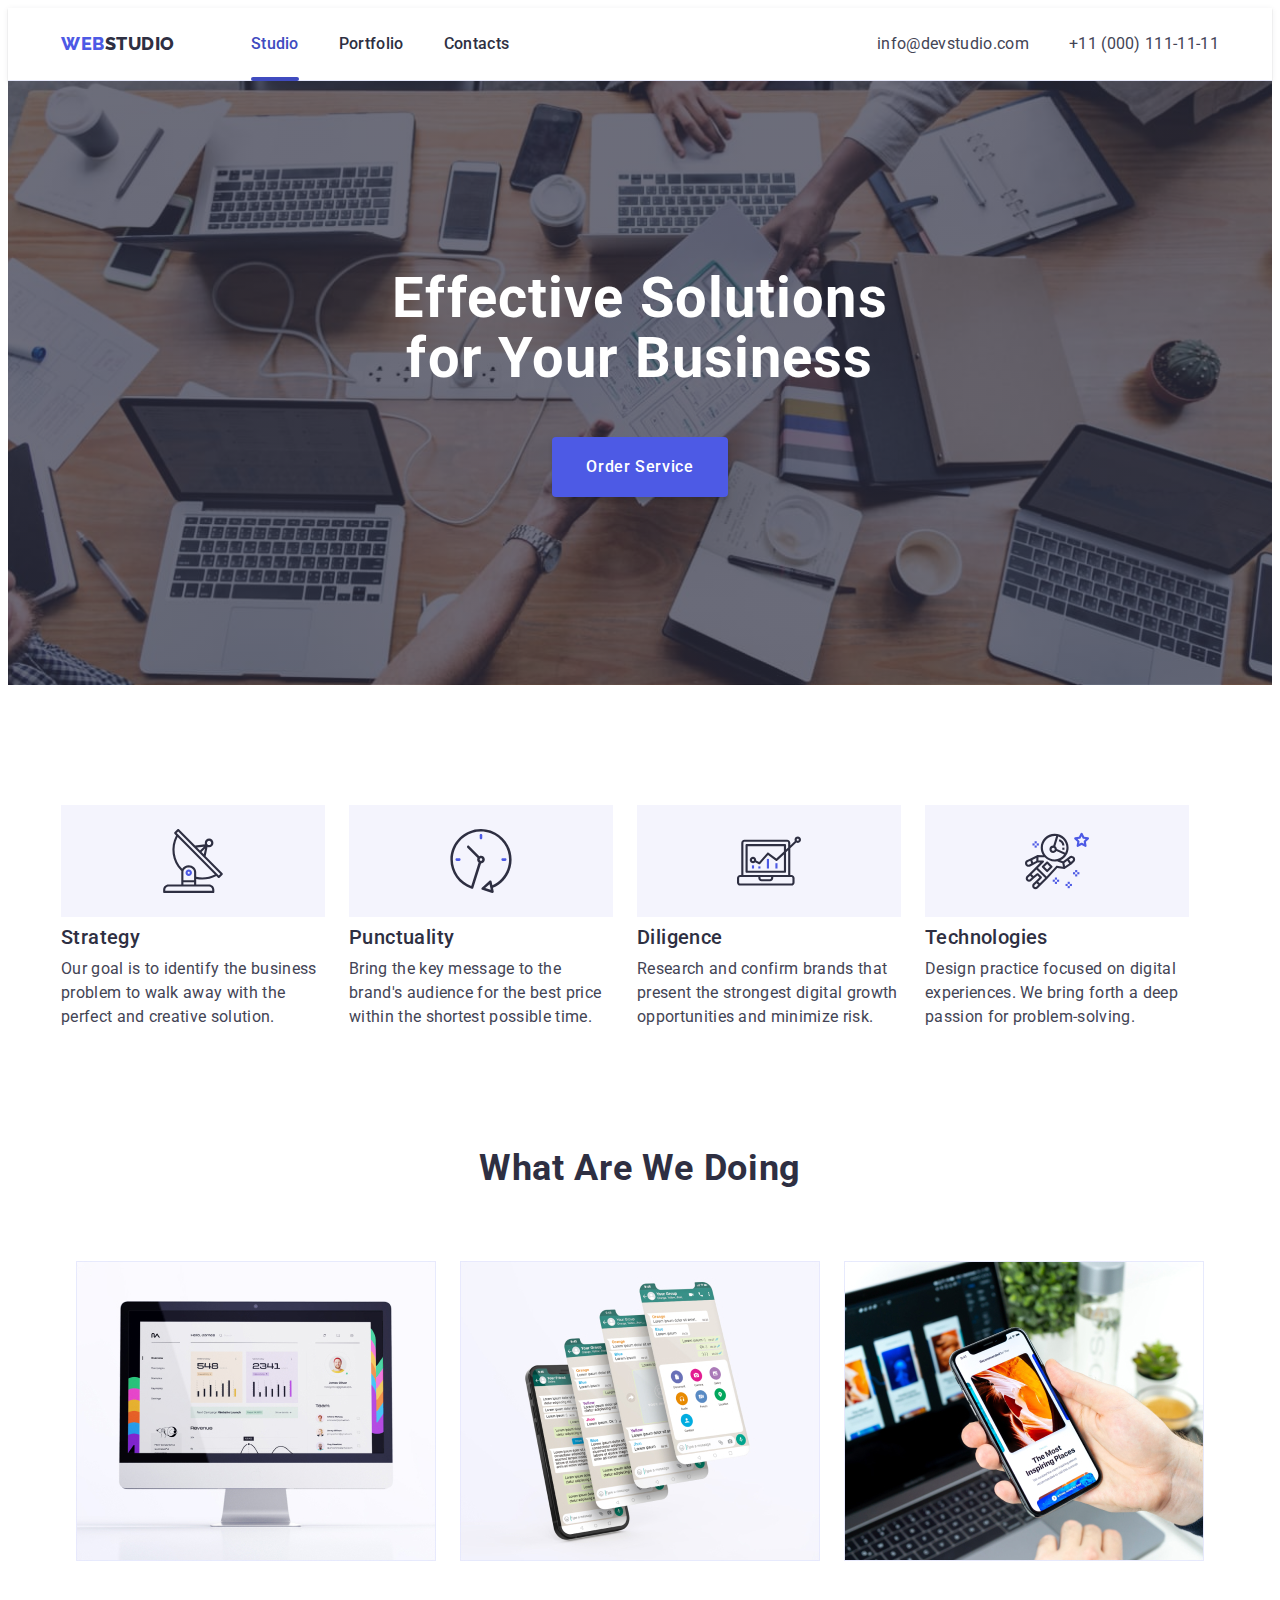
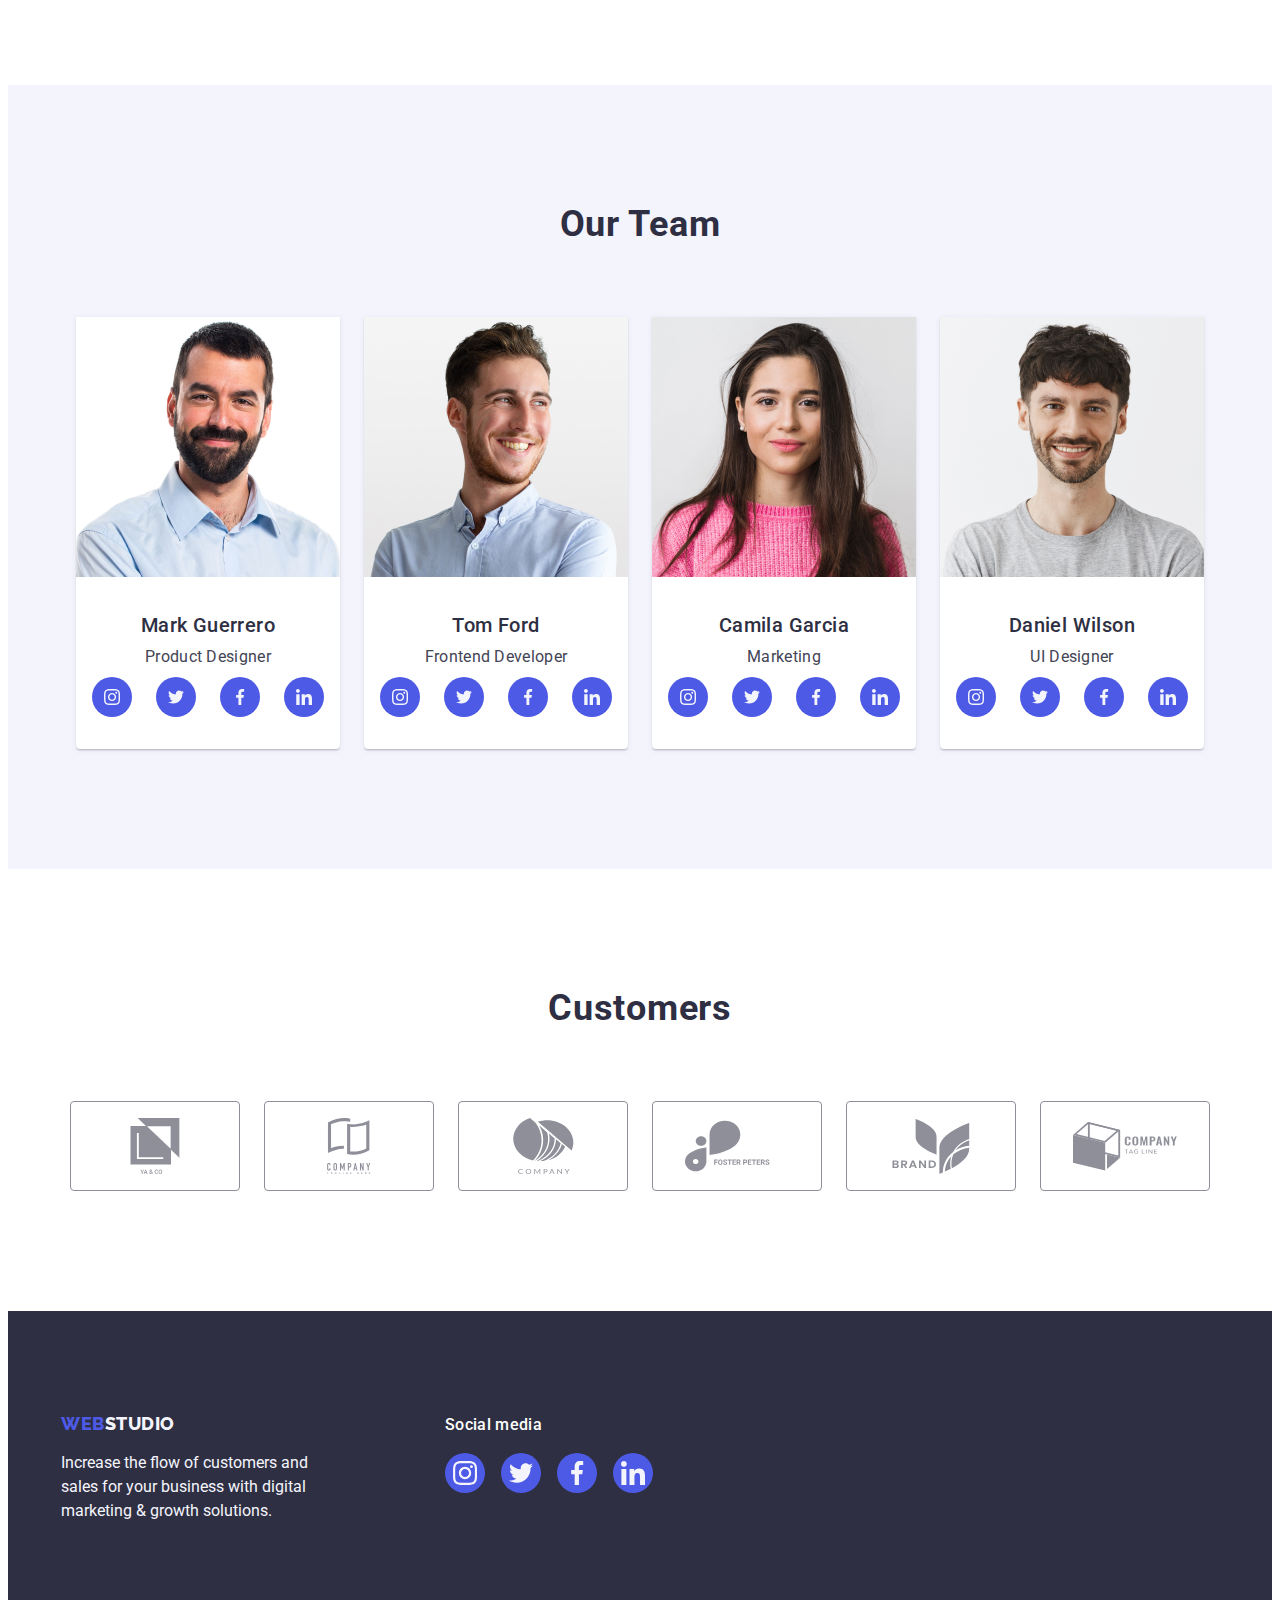
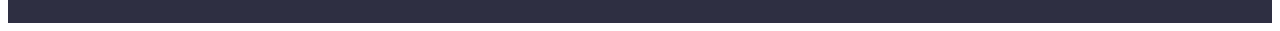
==== index.html @ 3e27b540 "Initial commit" ====
<!DOCTYPE html>
<html lang="en">

<head>
    <meta charset="UTF-8">
    <meta http-equiv="X-UA-Compatible" content="IE=edge">
    <meta name="viewport" content="width=device-width, initial-scale=1.0">
    <title>WebStudio</title>
    <link rel="preconnect" href="https://fonts.googleapis.com">
    <link rel="preconnect" href="https://fonts.gstatic.com" crossorigin>
    <link
        href="https://fonts.googleapis.com/css2?family=Raleway:wght@800&family=Roboto:wght@400;500;700;900&display=swap"
        rel="stylesheet">
    <link rel="stylesheet" href="https://cdnjs.cloudflare.com/ajax/libs/modern-normalize/1.1.0/modern-normalize.min.css"
        integrity="sha512-wpPYUAdjBVSE4KJnH1VR1HeZfpl1ub8YT/NKx4PuQ5NmX2tKuGu6U/JRp5y+Y8XG2tV+wKQpNHVUX03MfMFn9Q=="
        crossorigin="anonymous" referrerpolicy="no-referrer">
    <link rel="stylesheet" href="./css/styles.css">
</head>

<body class="page">
    <header class="header">
        <div class="container">
            <nav class="header-navigation">
                <a class="header-logo-web link" href="./index.html">Web<span
                        class="header-logo-studio link">Studio</span>
                </a>

                <ul class="header-navigation-list list">
                    <li class="header-navigation-item"><a class="header-navigation-link link current"
                            href="./index.html">Studio</a>
                    </li>
                    <li class="header-navigation-item"><a class="header-navigation-link link "
                            href="./portfolio.html">Portfolio</a>
                    </li>
                    <li class="header-navigation-item"><a class="header-navigation-link link " href="">Contacts</a>
                    </li>
                </ul>

                <address class="header-address">
                    <ul class="header-address-list list">
                        <li class="header-address-item item"><a class="header-address-link link"
                                href="mailto:info@devstudio.com">info@devstudio.com</a></li>
                        <li class="header-address-item item"><a class="header-address-link link"
                                href="tel:+110001111111">+11
                                (000)
                                111-11-11</a></li>
                    </ul>
                </address>
            </nav>


        </div>

    </header>
    <main>
        <section class="hero-section">
            <h1 class="hero-section-text">Effective Solutions for Your Business</h1>
            <button class="hero-section-button" type="button" data-modal-open>Order Service</button>
        </section>


        <section class="goals-section">
            <div class="container">
                <h2 class="goals-section-title" hidden>section2</h2>
                <ul class="goals-section-list list">
                    <li class="goals-section-list-item strategy">
                        <h3 class="goals-section-list-title">Strategy</h3>
                        <p class="goals-section-list-text">Our goal is to identify the business
                            problem to walk away with the perfect and creative solution.</p>
                    </li>
                    <li class="goals-section-list-item punctuality">
                        <h3 class="goals-section-list-title">Punctuality</h3>
                        <p class="goals-section-list-text">Bring the key message to the brand's audience for the best
                            price
                            within the shortest
                            possible
                            time.</p>
                    </li>
                    <li class="goals-section-list-item diligence">
                        <h3 class="goals-section-list-title">Diligence</h3>
                        <p class="goals-section-list-text">Research and confirm brands that present the strongest
                            digital
                            growth opportunities and
                            minimize
                            risk.</p>
                    </li>
                    <li class="goals-section-list-item technologies">
                        <h3 class="goals-section-list-title">Technologies</h3>
                        <p class="goals-section-list-text">Design practice focused on digital experiences. We bring
                            forth a
                            deep passion for
                            problem-solving.</p>
                    </li>

                </ul>
            </div>

        </section>


        <section class="examples">
            <div class="container">
                <h2 class="examples-title">What are we doing</h2>
                <ul class="examples-list list">
                    <li class="examples-list-item">
                        <img class="examples-list-img" src="./images/img_1.jpg" alt="monitor" height="300" width="360">
                    </li>
                    <li class="examples-list-item">
                        <img class="examples-list-img" src="./images/img_2.jpg" alt="mobile app" height="300"
                            width="360">
                    </li>
                    <li class="examples-list-item">
                        <img class="examples-list-img" src="./images/img_3.jpg" alt="mobile version" height="300"
                            width="360">
                    </li>
                </ul>
            </div>
        </section>



        <section class="team-section">
            <div class="container">
                <h2 class="team-title">Our Team</h2>
                <ul class="team-list list">
                    <li class="team-list-item">
                        <img class="team-list-item-img" src="./images/img_4.jpg" alt="Mark Guerrero product designer"
                            height="260" width="264" />
                        <h3 class="team-list-item-title">Mark Guerrero</h3>
                        <p class="team-list-item-text">Product Designer</p>
                        <ul class="team-socmedia-list list">
                            <li class="team-socmedia-item">
                                <a class="team-socmedia-link link" href="">
                                    <svg class="team-socmedia-icon" width="16" height="16">
                                        <use href="./images/symbol-defs.svg#icon-instagram-2"></use>
                                    </svg>
                                </a>
                            </li>
                            <li class="team-socmedia-item">
                                <a class="team-socmedia-link link" href="">
                                    <svg class="team-socmedia-icon" width="16" height="16">
                                        <use href="./images/symbol-defs.svg#icon-twitter-1"></use>
                                    </svg>
                                </a>
                            </li>
                            <li class="team-socmedia-item">
                                <a class="team-socmedia-link link" href="">
                                    <svg class="team-socmedia-icon" width="16" height="16">
                                        <use href="./images/symbol-defs.svg#icon-facebook-1"></use>
                                    </svg>
                                </a>
                            </li>
                            <li class="team-socmedia-item">
                                <a class="team-socmedia-link link" href="">
                                    <svg class="team-socmedia-icon" width="16" height="16">
                                        <use href="./images/symbol-defs.svg#icon-linkedin-1"></use>
                                    </svg>
                                </a>
                            </li>
                        </ul>
                    </li>

                    <li class="team-list-item">
                        <img class="team-list-item-img" src="./images/img_5.jpg" alt="Tom Ford Frontend Developer"
                            height="260" width="264" />
                        <h3 class="team-list-item-title">Tom Ford</h3>
                        <p class="team-list-item-text">Frontend Developer</p>
                        <ul class="team-socmedia-list list">
                            <li class="team-socmedia-item">
                                <a class="team-socmedia-link link" href="">
                                    <svg class="team-socmedia-icon" width="16" height="16">
                                        <use href="./images/symbol-defs.svg#icon-instagram-2"></use>
                                    </svg>
                                </a>
                            </li>
                            <li class="team-socmedia-item">
                                <a class="team-socmedia-link link" href="">
                                    <svg class="team-socmedia-icon" width="16" height="16">
                                        <use href="./images/symbol-defs.svg#icon-twitter-1"></use>
                                    </svg>
                                </a>
                            </li>
                            <li class="team-socmedia-item">
                                <a class="team-socmedia-link link" href="">
                                    <svg class="team-socmedia-icon" width="16" height="16">
                                        <use href="./images/symbol-defs.svg#icon-facebook-1"></use>
                                    </svg>
                                </a>
                            </li>
                            <li class="team-socmedia-item">
                                <a class="team-socmedia-link link" href="">
                                    <svg class="team-socmedia-icon" width="16" height="16">
                                        <use href="./images/symbol-defs.svg#icon-linkedin-1"></use>
                                    </svg>
                                </a>
                            </li>
                        </ul>
                    </li>

                    <li class="team-list-item">
                        <img class="team-list-item-img" src="./images/img_6.jpg" alt="Camila Garcia Marketing"
                            height="260" width="264" />
                        <h3 class="team-list-item-title">Camila Garcia</h3>
                        <p class="team-list-item-text">Marketing</p>
                        <ul class="team-socmedia-list list">
                            <li class="team-socmedia-item">
                                <a class="team-socmedia-link link" href="">
                                    <svg class="team-socmedia-icon" width="16" height="16">
                                        <use href="./images/symbol-defs.svg#icon-instagram-2"></use>
                                    </svg>
                                </a>
                            </li>
                            <li class="team-socmedia-item">
                                <a class="team-socmedia-link link" href="">
                                    <svg class="team-socmedia-icon" width="16" height="16">
                                        <use href="./images/symbol-defs.svg#icon-twitter-1"></use>
                                    </svg>
                                </a>
                            </li>
                            <li class="team-socmedia-item">
                                <a class="team-socmedia-link link" href="">
                                    <svg class="team-socmedia-icon" width="16" height="16">
                                        <use href="./images/symbol-defs.svg#icon-facebook-1"></use>
                                    </svg>
                                </a>
                            </li>
                            <li class="team-socmedia-item">
                                <a class="team-socmedia-link link" href="">
                                    <svg class="team-socmedia-icon" width="16" height="16">
                                        <use href="./images/symbol-defs.svg#icon-linkedin-1"></use>
                                    </svg>
                                </a>
                            </li>
                        </ul>
                    </li>

                    <li class="team-list-item">
                        <img class="team-list-item-img" src="./images/img_7.jpg" alt="Daniel Wilson UI Designer"
                            height="260" width="264" />
                        <h3 class="team-list-item-title">Daniel Wilson</h3>
                        <p class="team-list-item-text">UI Designer</p>
                        <ul class="team-socmedia-list list">
                            <li class="team-socmedia-item">
                                <a class="team-socmedia-link link" href="">
                                    <svg class="team-socmedia-icon" width="16" height="16">
                                        <use href="./images/symbol-defs.svg#icon-instagram-2"></use>
                                    </svg>
                                </a>
                            </li>
                            <li class="team-socmedia-item">
                                <a class="team-socmedia-link link" href="">
                                    <svg class="team-socmedia-icon" width="16" height="16">
                                        <use href="./images/symbol-defs.svg#icon-twitter-1"></use>
                                    </svg>
                                </a>
                            </li>
                            <li class="team-socmedia-item">
                                <a class="team-socmedia-link link" href="">
                                    <svg class="team-socmedia-icon" width="16" height="16">
                                        <use href="./images/symbol-defs.svg#icon-facebook-1"></use>
                                    </svg>
                                </a>
                            </li>
                            <li class="team-socmedia-item">
                                <a class="team-socmedia-link link" href="">
                                    <svg class="team-socmedia-icon" width="16" height="16">
                                        <use href="./images/symbol-defs.svg#icon-linkedin-1"></use>
                                    </svg>
                                </a>
                            </li>
                        </ul>
                    </li>
                </ul>
            </div>
        </section>
        <section class="customers">
            <div class="container customer-box">
                <h2 class="customers-title">Customers</h2>
                <ul class="customer-list list">
                    <li class="customers-item">
                        <a class="customers-link" href="">
                            <svg class="customers-icon">
                                <use href="./images/company-symbol-defs.svg#icon-comp-1"></use>
                            </svg>
                        </a>
                    </li>
                    <li>
                        <a class="customers-link" href="">
                            <svg class="customers-icon">
                                <use href="./images/company-symbol-defs.svg#icon-comp-2"></use>
                            </svg>
                        </a>
                    </li>
                    <li>
                        <a class="customers-link" href="">
                            <svg class="customers-icon">
                                <use href="./images/company-symbol-defs.svg#icon-comp-3"></use>
                            </svg>
                        </a>
                    </li>
                    <li>
                        <a class="customers-link" href="">
                            <svg class="customers-icon">
                                <use href="./images/company-symbol-defs.svg#icon-comp-4"></use>
                            </svg>
                        </a>
                    </li>
                    <li>
                        <a class="customers-link" href="">
                            <svg class="customers-icon">
                                <use href="./images/company-symbol-defs.svg#icon-comp-5"></use>
                            </svg>
                        </a>
                    </li>
                    <li>
                        <a class="customers-link" href="">
                            <svg class="customers-icon">
                                <use href="./images/company-symbol-defs.svg#icon-comp-6"></use>
                            </svg>
                        </a>
                    </li>
                </ul>
            </div>

        </section>

    </main>
    <footer class="footer">
        <div class="container footer-container">
            <div class="footer-contacts-wrapper">
                <a class="footer-logo-web link" href="./index.html">Web<span
                        class="footer-logo-studio link">Studio</span>
                </a>
                <p class="footer-text">Increase the flow of customers and sales for your business with digital marketing
                    &
                    growth solutions.</p>
            </div>

            <div class="footer-social">
                <p class="footer-contacts-title">Social media</p>
                <ul class="footer-contacts-list list">
                    <li class="footer-contacts-list-item">
                        <a class="footer-link" href="">
                            <svg class="footer-button-icon" width="24" height="24">
                                <use href="./images/symbol-defs.svg#icon-instagram-2"></use>
                            </svg>
                        </a>
                    </li>
                    <li class="footer-contacts-list-item">
                        <a class="footer-link" href="">
                            <svg class="footer-button-icon" width="24" height="24">
                                <use href="./images/symbol-defs.svg#icon-twitter-1"></use>
                            </svg>
                        </a>
                    </li>
                    <li class="footer-contacts-list-item">
                        <a class="footer-link" href="">
                            <svg class="footer-button-icon" width="24" height="24">
                                <use href="./images/symbol-defs.svg#icon-facebook-1"></use>
                            </svg>
                        </a>
                    </li>
                    <li class="footer-contacts-list-item">
                        <a class="footer-link" href="">
                            <svg class="footer-button-icon" width="24" height="24">
                                <use href="./images/symbol-defs.svg#icon-linkedin-1"></use>
                            </svg>
                        </a>
                    </li>
                </ul>
            </div>
        </div>

    </footer>
    <div class="backdrop is-hidden" data-modal>
        <div class="modal modal-hidden">
            <button class="button-close-window" type="button" data-modal-close>
                <svg width="24" height="24">
                    <use href="./images/close-symbol-icon-defs.svg#icon-Vector"></use>
                </svg>
            </button>
            <script src="./js/modal.js"></script>
</body>

</html>
---- css/styles.css ----
/* main text color #2E2F42*/
  /* secondary color #434455*/
  /* accent #F4F4FD*/
  /* secondary accent #FFFFFF */
  /* backgroung main #FFFFFF*/
  /* background  hero #2E2F42*/
  /* background team #F4F4FD */

  :root {
      --primary-text-color: #2E2F42;
      --title-text-color: #434455;
      --main-accent-color: #4D5AE5;
      --accent-color: #F4F4FD;
      --main-buton-color: #404BBF;
      --secondary-accent-color: #FFFFFF;
      --backgroung-main-color: #FFFFFF;
      --background-hero-color: #2E2F42;
      --background-team-color: #F4F4FD;
      --backgroung-button-color: #404BBF;
      --border-button-color: #E7E9FC;
  }


  /* Body */
  body {
      background-color: var(--backgroung-main-color);
      color: var(--title-text-color);

      font-family: 'Roboto', sans-serif;

  }

  .img {
      display: block;
      width: 100%;
      height: auto;
  }

  h1,
  h2,
  h3,
  h4,
  h5,
  h6,
  p {
      margin-top: 0;
      margin-bottom: 0;
  }

  .list {
      list-style: none;
      padding-left: 0;
      margin: 0;

  }

  .link {
      text-decoration: none;
  }

  .img {
      display: block;
      max-width: 100%;
      height: auto;


  }

  /* List tag */
  .list {
      list-style: none;
      text-decoration: none
  }



  /* Link tag */
  .link {}

  /* Header */
  .header {
      border-bottom: 1px solid #E7E9FC;
      box-shadow: 0px 2px 1px rgba(46, 47, 66, 0.08),
          0px 1px 1px rgba(46, 47, 66, 0.16), 0px 1px 6px rgba(46, 47, 66, 0.08);

  }

  .container {
      width: 1158px;
      margin-left: auto;
      margin-right: auto;
      padding-left: 15px;
      padding-right: 15px;


  }




  .header-navigation {
      display: flex;
      align-items: center;
  }

  .header-logo-web {
      color: var(--main-accent-color);

      font-family: 'Raleway', sans-serif;
      font-weight: 800;
      font-size: 18px;
      line-height: 1.17;
      letter-spacing: 0.03em;
      text-transform: uppercase
  }

  .header-logo-studio {
      color: var(--primary-text-color);


  }

  .header-navigation-link {
      color: var(--primary-text-color);


      font-weight: 500;
      font-size: 16px;
      line-height: 1.5;
      letter-spacing: 0.02em;
      display: block;
      padding-top: 24px;
      padding-bottom: 24px;
      transition: color 250ms cubic-bezier(0.4, 0, 0.2, 1);
  }

  .header-navigation-list {
      color: var(--primary-text-color);
      margin-top: 0;
      margin-bottom: 0;
      display: flex;
      margin-left: 76px;
      padding-left: 0;

  }

  .header-navigation-link:hover {
      color: var(--main-buton-color);


  }

  .header-navigation-link .link.current {
      color: var(--current-buton-color);

  }

  .header-navigation-link:focus {
      color: var(--main-buton-color);

  }

  .header-navigation-item {
      margin-right: 40px;
      display: block;

  }

  .visually-hidden {
      position: absolute;
      width: 1px;
      height: 1px;
      margin: -1px;
      border: 0;
      padding: 0;

      white-space: nowrap;
      clip-path: inset(100%);
      clip: rect(0 0 0 0);
      overflow: hidden;
  }

  .current {
      color: var(--main-buton-color);
      position: relative;
  }

  .current::after {
      content: "";
      display: block;
      width: 100%;
      height: 4px;
      border-radius: 2px;
      background-color: var(--main-buton-color);
      position: absolute;
      bottom: -1px;
  }


  .container .header-navigation {
      display: flex;
  }

  .header-navigation-item:last-child {
      margin-right: 0;
  }


  .header-address {
      font-style: normal;
      margin-left: auto;
  }

  .header-address-list {
      padding: 0;
      margin: 0;
      display: flex;
      margin-left: auto;

  }

  .header-address-item {}

  .header-address-list .item+.item {
      margin-left: 40px;

  }

  .header-address-link {
      color: var(--title-text-color);

      font-size: 16px;
      line-height: 1.5;
      font-style: normal;
      letter-spacing: 0.02em;
      padding-bottom: 24px;
      padding-top: 24px;
      display: block;
      transition: color 250ms cubic-bezier(0.4, 0, 0.2, 1);
  }

  .header-address-link:hover {
      color: var(--backgroung-button-color);

  }


  .header-address-link:focus {
      color: var(--backgroung-button-color);

  }

  /* Main 1*/
  .hero-section {
      background-color: var(--background-hero-color);
      text-align: center;

      display: block;

      padding-top: 188px;
      padding-bottom: 188px;

      max-width: 1440px;

      margin-left: auto;
      margin-right: auto;
      background-image: linear-gradient(to right,
              rgba(46, 47, 66, 0.7),
              rgba(46, 47, 66, 0.7)),
          url(../images/people-office\ 1\ \(1\).jpg);
      background-repeat: no-repeat;
      background-size: cover;
      background-position: center;












  }

  .hero-section-text {
      color: var(--secondary-accent-color);

      font-weight: 700;
      font-size: 56px;
      line-height: 1.07;
      text-align: center;
      letter-spacing: 0.02em;
      max-width: 496px;
      margin: 0 auto;





  }

  .hero-section-button {
      color: var(--secondary-accent-color);
      background-color: var(--main-accent-color);

      font-family: "Roboto", sans-serif;
      font-weight: 500;
      font-size: 16px;
      line-height: 1.5;
      letter-spacing: 0.04em;
      cursor: pointer;
      padding: 16px 32px;
      text-align: center;
      border-radius: 4px;
      border-color: transparent;
      margin-top: 48px;
      box-shadow: 0px 4px 4px rgba(0, 0, 0, 0.15);
      transition: background-color 250ms cubic-bezier(0.4, 0, 0.2, 1);




  }



  .hero-section-button:hover {
      color: var(--secondary-accent-color);
      background-color: var(--backgroung-button-color)
  }

  .hero-section-button:focus {
      color: var(--secondary-accent-color);
      background-color: var(--backgroung-button-color)
  }

  /*modal*/
  .backdrop {
      position: fixed;
      top: 0;
      left: 0;
      width: 100%;
      height: 100%;
      opacity: 1;
      background-color: rgba(46, 47, 66, 0.4);
      transition: opacity 250ms cubic-bezier(0.4, 0, 0.2, 1),
          visibility 250ms cubic-bezier(0.4, 0, 0.2, 1);
  }

  .backdrop.is-hidden {
      opacity: 0;
      pointer-events: none;
      visibility: hidden;
  }

  .modal {
      position: absolute;
      top: 50%;
      left: 50%;
      transform: translate(-50%, -50%);
      width: 408px;
      height: 576px;
      background-color: #fcfcfc;
      box-shadow: 0px 1px 1px rgba(0, 0, 0, 0.14), 0px 1px 3px rgba(0, 0, 0, 0.12),
          0px 2px 1px rgba(0, 0, 0, 0.2);
      border-radius: 4px;
      transition: opacity 250ms cubic-bezier(0.4, 0, 0.2, 1),
          visibility 250ms cubic-bezier(0.4, 0, 0.2, 1);
  }

  .button-close-window {
      position: absolute;
      top: 24px;
      right: 24px;
      display: flex;
      justify-content: center;
      align-items: center;
      width: 24px;
      height: 24px;
      background-color: var(--border-button-color);
      border: 1px solid rgba(0, 0, 0, 0.1);
      border-radius: 50%;
      transition: background-color 250ms cubic-bezier(0.4, 0, 0.2, 1),
          fill 250ms cubic-bezier(0.4, 0, 0.2, 1);
      cursor: pointer;
  }

  .button-close-window:hover {
      fill: var(--secondary-accent-color);
      background-color: var(--backgroung-button-color);
  }





  /* Main 2 */
  .goals-section {
      padding-top: 120px;
      padding-bottom: 120px;
  }

  .goals-section-title {
      margin-top: 0;
  }

  .goals-section-list {
      margin-top: 0;
      padding-left: 0;
      display: flex;
      margin-bottom: 0;
  }

  .goals-section-list-item {
      margin-right: 24px;
  }

  .goals-section-list-item::before {
      display: block;
      height: 112px;
      background-color: var(--accent-color);
      content: "";

      background-repeat: no-repeat;
      background-position: center;
      margin-bottom: 8px;
  }

  .goals-section-list-item.strategy::before {
      background-image: url(../images/Group\ \(4\).svg);


  }

  .goals-section-list-item.punctuality::before {
      background-image: url(../images/clock\ 1.svg);


  }

  .goals-section-list-item.diligence::before {
      background-image: url(../images/diagram\ 1.svg);


  }

  .goals-section-list-item.technologies::before {
      background-image: url(../images/astronaut\ 1.svg);


  }

  .goals-section-list-item:last-child {
      margin-right: 0;
  }

  .goals-section-list-title {
      color: var(--primary-text-color);

      font-weight: 500;
      font-size: 20px;
      line-height: 1.2;
      letter-spacing: 0.02em;


  }

  .goals-section-list-text {
      color: var(--title-text-color);

      font-size: 16px;
      line-height: 1.5;
      letter-spacing: 0.02em;
      margin-top: 8px;
      width: 264px;



  }

  .goals-section-list-text:last-child {
      margin-right: 0;
  }

  /* Main 3 */
  .examples {

      padding-bottom: 120px;
  }

  .examples-title {
      color: var(--primary-text-color);

      font-weight: 700;
      font-size: 36px;
      line-height: 1.11;
      text-align: center;
      letter-spacing: 0.02em;
      text-transform: capitalize;

  }

  .examples-list {
      margin-bottom: 0;
      margin-top: 72px;
      display: flex;
      justify-content: center;
      padding-left: 0;
  }

  .examples-list-item {
      margin-right: 24px;
      margin-left: 0;

  }


  .examples-list-item:last-child {
      margin-right: 0;
  }



  .examples-list-img {}

  /* Main 4 */
  .team-section {
      background-color: var(--background-team-color);

      padding-top: 120px;
      padding-bottom: 120px;

      text-align: center;
      justify-content: center;
      align-items: center;

      display: block;




  }

  .team-title {
      color: var(--primary-text-color);

      font-weight: 700;
      font-size: 36px;
      line-height: 1.11;
      text-align: center;
      letter-spacing: 0.02em;
      text-transform: capitalize;






  }

  .team-list {

      margin-top: 72px;
      margin-left: 0;
      display: flex;
      justify-content: center;
      align-items: center;
      padding-left: 0;
      margin-bottom: 0;

  }

  .team-list-item {
      background-color: var(--backgroung-main-color);

      margin-right: 24px;
      margin-left: 0;
      padding-bottom: 32px;
      box-shadow: 0px 1px 6px rgba(46, 47, 66, 0.08), 0px 1px 1px rgba(46, 47, 66, 0.16), 0px 2px 1px rgba(46, 47, 66, 0.08);
      border-radius: 0px 0px 4px 4px;
  }

  .team-list-item:last-child {
      margin-right: 0;
  }

  .team-list-item-img {

      margin-bottom: 32px;
  }

  .team-list-item-title {
      color: var(--primary-text-color);

      font-weight: 500;
      font-size: 20px;
      line-height: 1.2;
      text-align: center;
      letter-spacing: 0.02em;



  }

  .team-list-item-text {
      color: var(--title-text-color);

      font-size: 16px;
      line-height: 1.5;
      text-align: center;
      letter-spacing: 0.02em;
      margin-top: 8px;



  }

  .team-socmedia-list {
      display: flex;
      justify-content: center;
      gap: 24px;
      margin-top: 8px;
  }

  .team-socmedia-item {
      width: 40px;
      height: 40px;
  }

  .team-socmedia-link {
      width: 100%;
      height: 100%;
      border-radius: 50%;
      background-color: var(--main-accent-color);
      color: var(--secondary-accent-color);
      display: flex;
      align-items: center;
      justify-content: center;

      transition: background-color 250ms cubic-bezier(0.4, 0, 0.2, 1);
  }

  .team-socmedia-link:hover,
  .team-socmedia-link:focus {
      background-color: var(--backgroung-button-color);
  }

  .team-socmedia-icon {
      fill: currentColor;
  }

  .customers {
      padding-top: 120px;
      padding-bottom: 120px;
  }

  .customers-title {
      text-align: center;
      font-size: 36px;
      font-weight: 700;
      text-align: center;
      letter-spacing: 0.02em;
      text-transform: capitalize;
      color: var(--primary-text-color);
      line-height: 1.11;
      margin-bottom: 72px;
  }

  .customer-list {
      display: flex;
      align-items: center;
      justify-content: center;
      gap: 24px;

  }

  .customers-link {
      display: flex;
      align-items: center;
      justify-content: center;
      width: 168px;
      height: 88px;
      border-radius: 4px;
      border: 1px solid #8E8F99;
      transition: border 250ms cubic-bezier(0.4, 0, 0.2, 1), fill 250ms cubic-bezier(0.4, 0, 0.2, 1);
  }

  .customers-icon {
      width: 104px;
      height: 56px;
      fill: #8e8f99;
  }

  .customers-link:is(:hover, :focus) {
      border: 1px solid var(--backgroung-button-color);

  }

  .customers-link:is(:hover, :focus) .customers-icon {
      fill: #404BBF;
  }

  /* Footer */
  .footer {
      background-color: var(--background-hero-color);

      text-decoration: none;
      padding-top: 102px;
      padding-bottom: 100px;
      display: flex;
  }



  .footer-logo-web {
      color: var(--main-accent-color);

      font-family: 'Raleway', sans-serif;
      font-style: normal;
      font-weight: 800;
      font-size: 18px;
      line-height: 1.17;
      letter-spacing: 0.03em;
      text-transform: uppercase;


  }

  .footer-logo-studio {
      color: var(--accent-color);



  }

  .footer-text {
      color: var(--accent-color);
      font-family: 'Roboto';

      font-size: 16px;
      line-height: 1.5;
      width: 264px;
      margin-top: 17px;



  }

  .footer-container {

      display: flex;
  }

  .footer-contacts {}

  .footer-contacts-wrapper {
      margin-right: 120px;
  }

  .footer-contacts-list {
      width: 208px;
      display: flex;
      justify-content: space-between;
  }

  .footer-contacts-list-item {
      width: 40px;
      height: 40px;
  }

  .footer-contacts-title {
      color: var(--secondary-accent-color);
      display: inline-block;
      font-weight: 500;
      font-size: 16px;
      line-height: 1.5;
      letter-spacing: 0.02em;
      margin-bottom: 16px;


  }

  .footer-link {
      display: flex;
      justify-content: center;
      align-items: center;
      width: 40px;
      height: 40px;
      border-radius: 50%;
      background-color: var(--main-accent-color);
      color: var(--secondary-accent-color);
      transition: background-color 250ms cubic-bezier(0.4, 0, 0.2, 1);
  }

  .footer-link:hover,
  .footer-link:focus {
      background-color: #31D0AA;
  }

  .footer-button {
      padding: 0;
      width: 100%;
      height: 100%;
      display: flex;
      justify-content: center;
      align-items: center;
      border-radius: 50%;

  }

  .footer-button-icon {

      fill: currentColor;



  }






  .footer-link {}


  /* Portfolio page 2 */

  .portfolio-main-section {

      padding-top: 96px;
      padding-bottom: 120px;
  }

  .portfolio-button-list {

      margin-bottom: 72px;
      display: flex;
      justify-content: center;
      padding-left: 0;
      margin-top: 0;


  }



  .portfolio-button-list-item {
      margin-right: 24px;
  }

  .portfolio-button-list-item:last-child {
      margin-right: 0;
  }

  .portfolio-button {
      background-color: var(--accent-color);
      color: var(--main-accent-color);

      font-family: "Roboto", sans-serif;
      font-weight: 500;
      font-size: 16px;
      line-height: 1.5;
      align-items: center;
      text-align: center;
      letter-spacing: 0.04em;
      cursor: pointer;
      padding: 12px 24px;
      border: 1px solid;
      border-radius: 4px;
      border-color: var(--border-button-color);
      transition: background-color 250ms cubic-bezier(0.4, 0, 0.2, 1),
          color 250ms cubic-bezier(0.4, 0, 0.2, 1),
          border-color 250ms cubic-bezier(0.4, 0, 0.2, 1),
          box-shadow 250ms cubic-bezier(0.4, 0, 0.2, 1);


  }

  .portfolio-button:hover {
      background-color: var(--backgroung-button-color);
      color: var(--secondary-accent-color);
      border-color: transparent;
      box-shadow: 0px 3px 1px rgba(0, 0, 0, 0.1), 0px 2px 1px rgba(0, 0, 0, 0.08),
          0px 2px 2px rgba(0, 0, 0, 0.12);

  }

  .portfolio-button:focus {
      background-color: var(--backgroung-button-color);
      color: var(--secondary-accent-color);
      border-color: transparent;
      box-shadow: 0px 3px 1px rgba(0, 0, 0, 0.1), 0px 2px 1px rgba(0, 0, 0, 0.08),
          0px 2px 2px rgba(0, 0, 0, 0.12);
  }

  /* Main 2 */



  .portfolio-services {}

  .portfolio-services-img-list {

      display: flex;
      flex-wrap: wrap;
      gap: 48px 24px;
  }

  .portfolio-services-overlay {
      position: absolute;
      font-size: 16px;
      line-height: 1.5;
      letter-spacing: 0.02em;
      color: var(--backgroung-main-color);
      background: var(--main-accent-color);
      box-shadow: 0px 4px 4px rgba(0, 0, 0, 0.25);
      padding: 40px 32px;
      transition: transform 250ms cubic-bezier(0.4, 0, 0.2, 1);
      display: block;
      height: 100%;

  }

  .portfolio-link:hover .portfolio-services-overlay {
      transform: translateY(-100%);
  }

  .portfolio-link:focus .portfolio-services-overlay {
      transform: translateY(-100%);
  }

  .portfolio-wrapper {
      position: relative;
      overflow: hidden;
  }

  .portfolio-services-img-list-item {}

  .portfolio-link {
      margin-top: 0;
      padding-top: 0;

  }

  .services-border {

      border-bottom: 1px solid #E7E9FC;
      border-left: 1px solid #E7E9FC;
      border-right: 1px solid #E7E9FC;


      padding-top: 32px;
      padding-bottom: 32px;
      padding-left: 16px;
      padding-right: 16px;

  }

  .portfolio-services-img-list-item:nth-last-child(-n+3) {}



  .portfolio-services-img-list-item:nth-child(3n) {}

  .portfolio-link {
      color: var(--background-hero-color);
      display: block;
      transition: box-shadow 250ms cubic-bezier(0.4, 0, 0.2, 1);
  }

  .portfolio-link:hover,
  .portfolio-link:focus {
      box-shadow: 0px 1px 6px rgba(46, 47, 66, 0.08), 0px 1px 1px rgba(46, 47, 66, 0.16), 0px 2px 1px rgba(46, 47, 66, 0.08);
  }

  .portfolio-services-img-list-item-pic {}

  .portfolio-services-img-list-item-title {
      color: var(--primary-text-color);

      font-weight: 500;
      font-size: 20px;
      line-height: 1.2;
      letter-spacing: 0.02em;





  }

  .portfolio-services-img-list-item-text {
      color: var(--title-text-color);

      font-size: 16px;
      line-height: 1.5;
      letter-spacing: 0.02em;
      margin-top: 8px;





  }
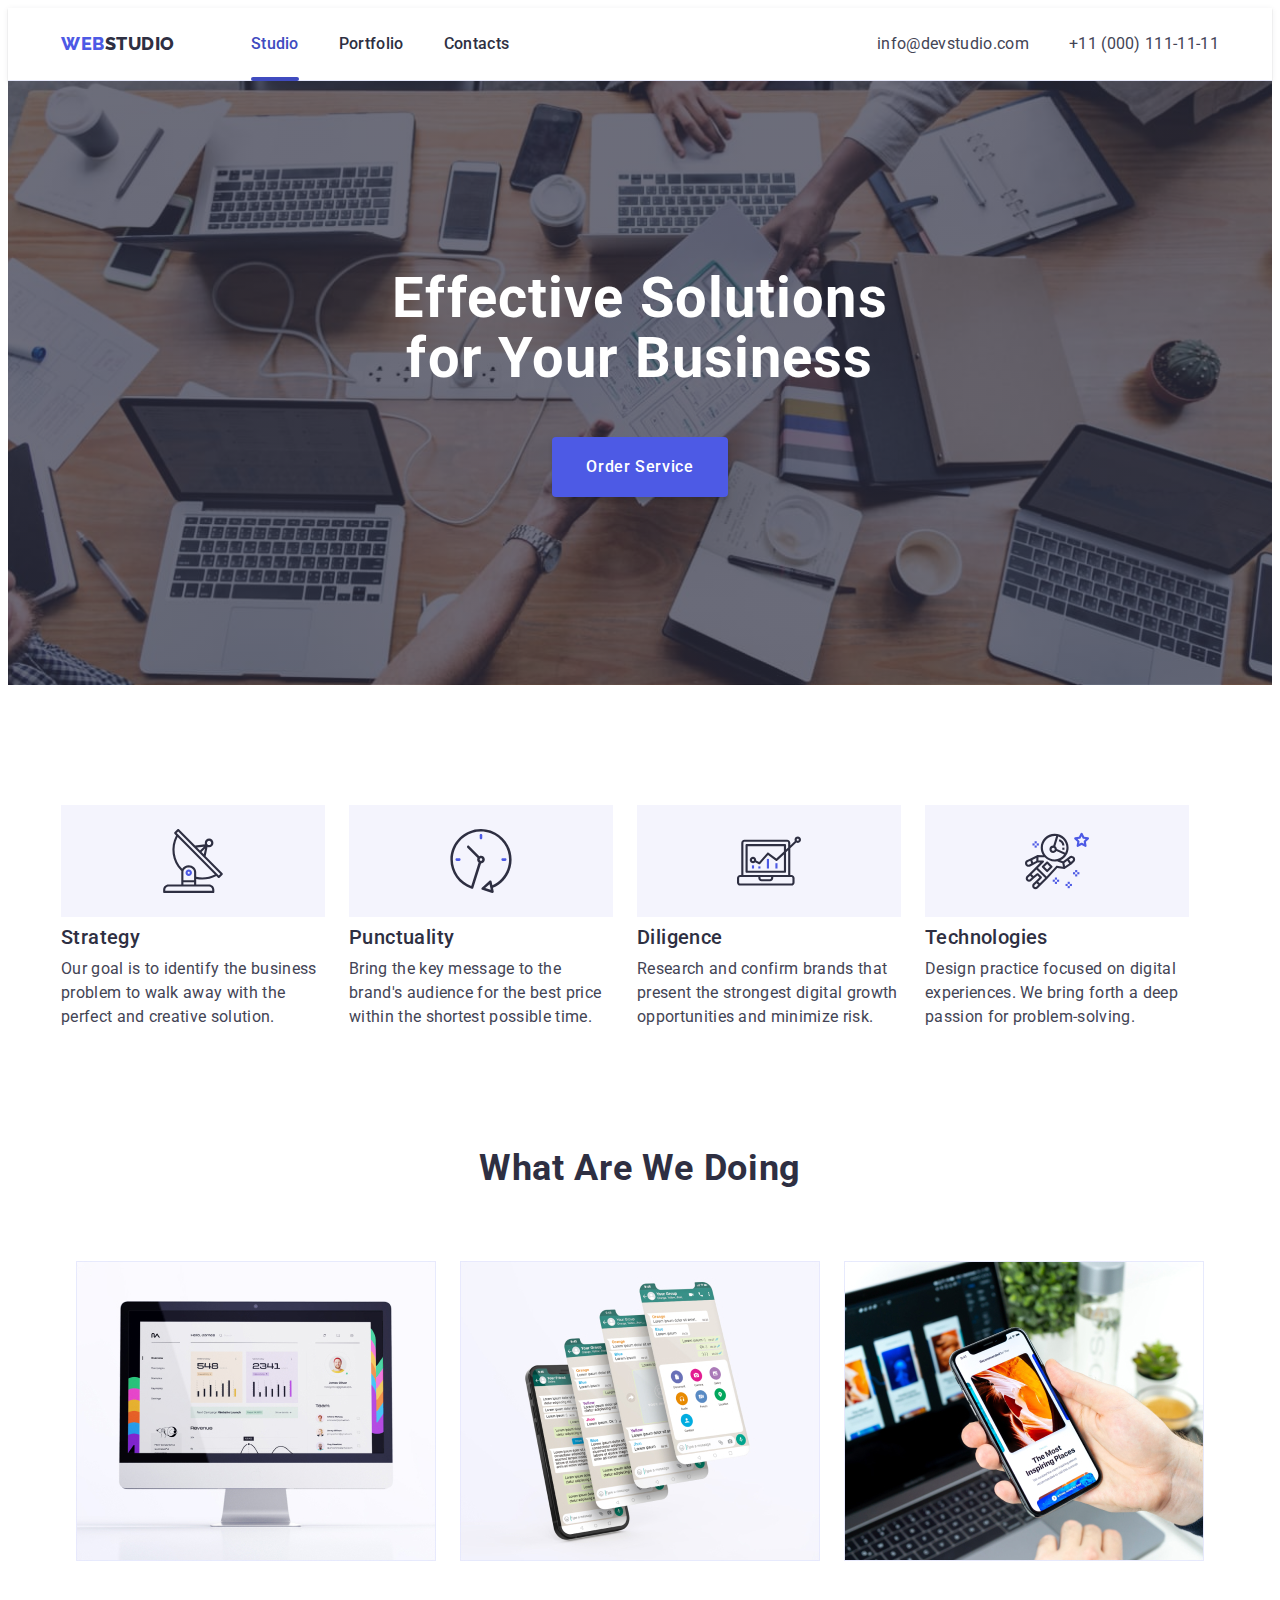
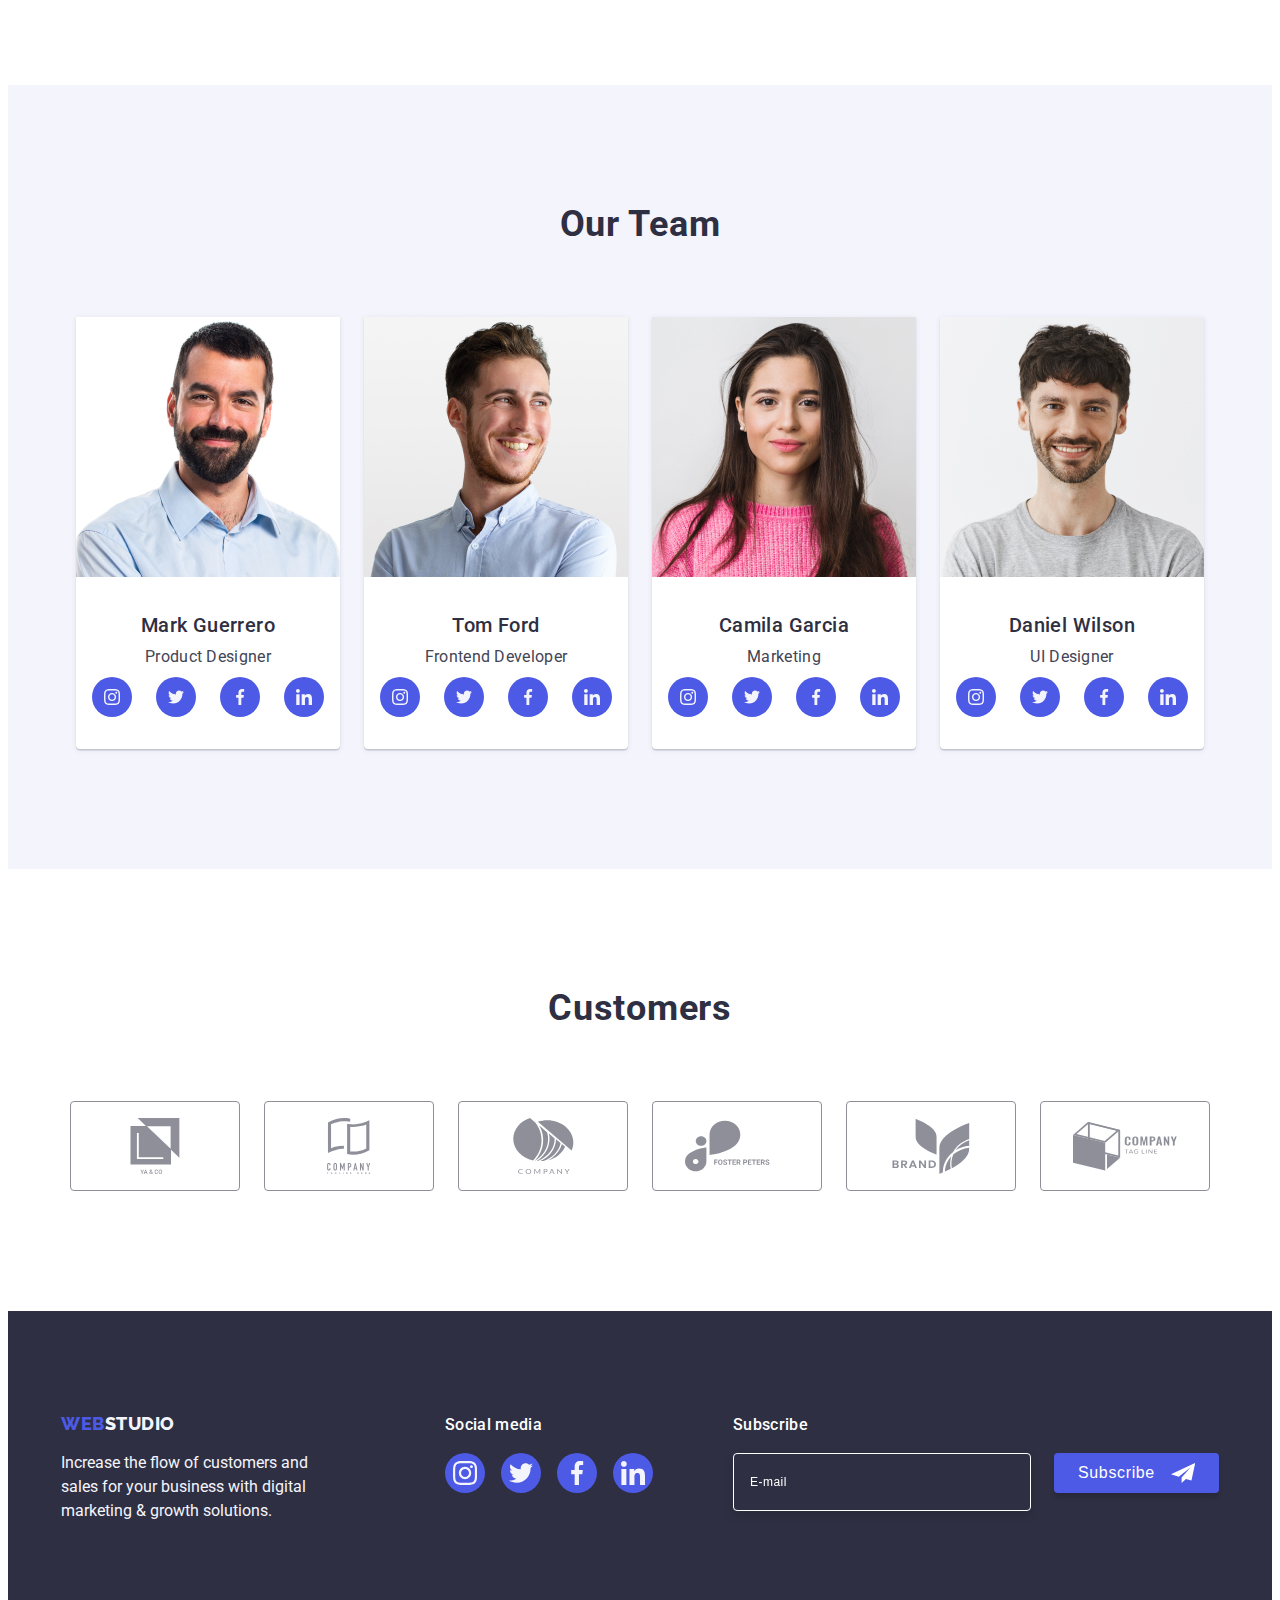
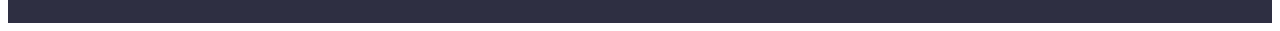
==== commit 0c7d5160: "footer-subscribe" ====
--- a/index.html
+++ b/index.html
@@ -369,6 +369,22 @@
                     </li>
                 </ul>
             </div>
+
+
+            <div class="footer-subscribe-wrapper">
+                <p class="footer-subscribe__title">Subscribe</p>
+                <form class="footer-subscribe-form" name="subscribe">
+                    <label class="subscribe-email" for="subscribe-email"></label>
+                    <input class="footer-subscribe-input" type="email" name="subscribe-email" id="subscribe-email"
+                        placeholder="E-mail" />
+                    <button class="footer-subscribe-button" type="submit">
+                        Subscribe
+                        <svg class="subscribe-icon" width="24px" height="24px">
+                            <use href="/images/footer-subscribe-symbol-defs.svg#icon-footer-subscribe"></use>
+                        </svg>
+                    </button>
+                </form>
+            </div>
         </div>
 
     </footer>
--- a/css/styles.css
+++ b/css/styles.css
@@ -815,16 +815,81 @@
 
       fill: currentColor;
 
-
-
-  }
-
-
-
-
-
+  }
 
   .footer-link {}
+
+  .footer-subscribe__title {
+      font-weight: 500;
+      line-height: 1.5;
+      letter-spacing: 0.02em;
+      color: var(--backgroung-main-color);
+      margin-bottom: 16px;
+      margin-left: 80px;
+  }
+
+  .footer-subscribe-form {
+      display: flex;
+  }
+
+
+  .footer-subscribe-input {
+      width: 264px;
+      padding: 8px 16px;
+      height: 40px;
+      font-size: 12px;
+      letter-spacing: 0.04em;
+      color: #ffffff;
+      background: var(--background-hero-color);
+      border: 1px solid var(--backgroung-main-color);
+      filter: drop-shadow(0px 4px 4px rgba(0, 0, 0, 0.15));
+      border-radius: 4px;
+      outline: none;
+      transition: border-color 250ms cubic-bezier(0.4, 0, 0.2, 1);
+      margin-left: 80px;
+  }
+
+  .footer-subscribe-input:focus {
+      border: 1px solid var(--main-accent-color);
+  }
+
+  .footer-subscribe-input::placeholder {
+      color: var(--backgroung-main-color);
+  }
+
+  .footer-subscribe-button {
+      /* position: relative; */
+      display: flex;
+      align-items: center;
+      gap: 16px;
+      margin-left: 23px;
+      width: 165px;
+      height: 40px;
+      color: var(--backgroung-main-color);
+      background-color: var(--main-accent-color);
+      border: none;
+      border-radius: 4px;
+      text-align: left;
+      padding: 8px 0px 8px 24px;
+      font-weight: 500;
+      font-size: 16px;
+      line-height: 1.5;
+      letter-spacing: 0.04em;
+      cursor: pointer;
+      box-shadow: 0px 4px 4px rgba(0, 0, 0, 0.15);
+      transition: background-color 250ms cubic-bezier(0.4, 0, 0.2, 1),
+          box-shadow 250ms cubic-bezier(0.4, 0, 0.2, 1);
+  }
+
+  .footer-subscribe-button:hover,
+  .footer-subscribe-button:focus {
+      background-color: var(--main-buton-color);
+      box-shadow: 0px 4px 4px rgba(0, 0, 0, 0.15);
+  }
+
+  .subscribe-icon {
+      fill: var(--backgroung-main-color);
+  }
 
 
   /* Portfolio page 2 */
